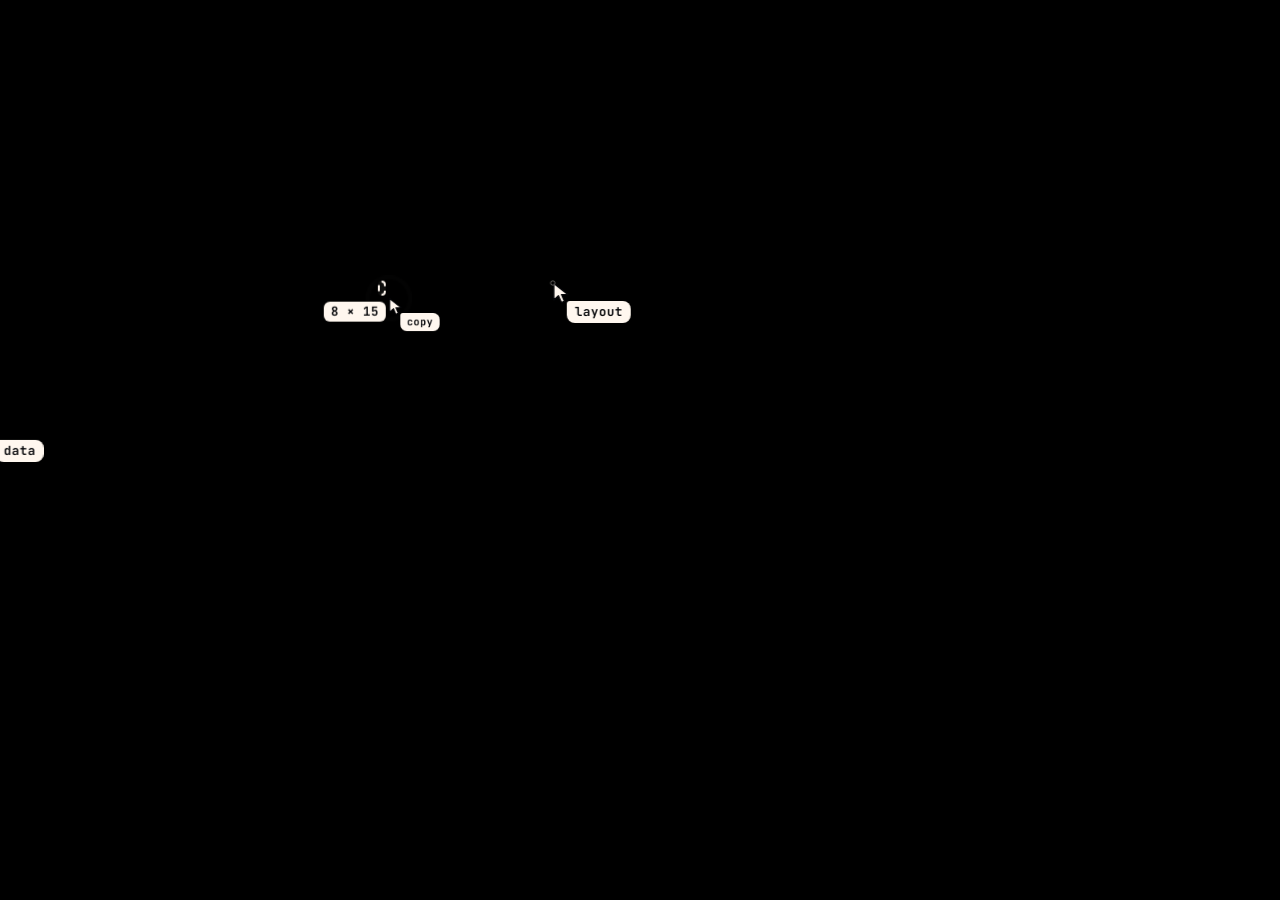
==== index.html @ f99d1878 "Personal site built from resume Static site: lights as navigation, one page per resume entry, contac" ====
<!doctype html>
<html lang="en">
<head>
  <meta charset="utf-8">
  <meta name="viewport" content="width=device-width, initial-scale=1, viewport-fit=cover">
  <meta name="color-scheme" content="dark">
  <meta name="theme-color" content="#07080c">
  <title>Aran Ramakrishnan</title>
  <meta name="description" content="Aran Ramakrishnan studies computer science at UC San Diego: continual learning research, LLM tooling, and causal inference.">
  <link rel="icon" href="data:image/svg+xml,%3Csvg xmlns='http://www.w3.org/2000/svg' viewBox='0 0 32 32'%3E%3Crect y='4' width='32' height='28' rx='7' fill='%23ffb300'/%3E%3Crect y='12' width='32' height='20' rx='7' fill='%236f7bff'/%3E%3Crect y='20' width='32' height='12' rx='6' fill='%23c6ff2e'/%3E%3C/svg%3E">
  <link rel="preload" href="fonts/jetbrains-mono-latin-wght-normal.woff2" as="font" type="font/woff2" crossorigin>
  <link rel="stylesheet" href="styles.css?v=20261107i">
  <script>
    /* Holds the hero dark for the power-on. The timeout means a failed script can never hide the page. */
    if (matchMedia('(prefers-reduced-motion: no-preference)').matches) {
      document.documentElement.classList.add('pre');
      setTimeout(() => document.documentElement.classList.remove('pre'), 3000);
    }
  </script>
  <script src="light.js?v=20261107i" defer></script>
  <script src="main.js?v=20261107i" defer></script>
  <script src="vendor/gsap.min.js?v=20261107i" defer></script>
  <script src="vendor/ScrollTrigger.min.js?v=20261107i" defer></script>
  <script src="vendor/SplitText.min.js?v=20261107i" defer></script>
  <script src="motion.js?v=20261107i" defer></script>
  <script src="depth.js?v=20261107i" defer></script>
  <script src="ferro.js?v=20261107i" defer></script>
</head>
<body>
  <a class="skip" href="#remitly">Skip to the work</a>

  <canvas id="field" aria-hidden="true"></canvas>

  <main class="stack" id="stack">
    <span class="anchor" id="top"></span>
    <section class="sheet hero" data-scene="home" data-label="Aran">
      <h1 class="hero-name"><a href="#top">aran</a></h1>
      <button class="scroll-cue" type="button" aria-label="Reveal the lights">
        <span>scroll</span>
        <svg viewBox="0 0 20 20" aria-hidden="true"><path d="M5 8l5 5 5-5"/></svg>
      </button>
    </section>

    <span class="anchor" id="remitly"></span>
    <section class="sheet" data-scene="remitly" data-label="Remitly" aria-labelledby="h-remitly">
      <div class="head">
        <h2 id="h-remitly">Remitly: $30k a year, and why customers leave.</h2>
        <p>AI Development Intern (KDE), Seattle, July to August 2026.</p>
      </div>
      <div class="service" aria-live="polite">
        <p class="svc-name" id="rmBig">$30k</p>
        <p class="svc-what" id="rmWhat"></p>
        <dl class="facts">
          <div><dt id="rmK1"></dt><dd id="rmV1"></dd></div>
          <div><dt id="rmK2"></dt><dd id="rmV2"></dd></div>
        </dl>
      </div>
    </section>

    <span class="anchor" id="emg"></span>
    <section class="sheet" data-scene="emg" data-label="sEMG paper" aria-labelledby="h-emg">
      <canvas class="depth" id="depthEmg" aria-hidden="true"></canvas>
      <div class="head">
        <h2 id="h-emg">Learning new users without forgetting the old ones.</h2>
        <p>First-author paper, accepted to IEEE BioCAS 2026: adapting sEMG gesture recognition (hand gestures read from forearm muscle signals, for prosthetic control) to new users. Neuromorphic Computing Group, since September 2025.</p>
      </div>
      <div class="score">
        <p class="metric" id="scoreWhat" aria-live="polite">Forgetting with replay</p>
        <p class="big"><span id="scoreNum">1.8</span>%</p>
        <div class="meter" aria-hidden="true"><i id="scoreBar"></i></div>
        <p class="also">I compared 3 continual learning methods on NinaPro with HGRN and LSTM models; replay reached <b>83.3%</b> final accuracy. A 2×2 ablation traced a training collapse to batch ordering, not recurrent state. <a href="https://arxiv.org/abs/2610.34011">Read the paper</a></p>
        <p class="sample">Illustration: one ridge per user, learned front to back</p>
      </div>
    </section>

    <span class="anchor" id="sentry"></span>
    <section class="sheet" data-scene="sentry" data-label="Smart Sentry" aria-labelledby="h-sentry">
      <canvas class="depth" id="depthSentry" aria-hidden="true"></canvas>
      <div class="head">
        <h2 id="h-sentry">10k leads in, 150 meetings out.</h2>
        <p>GTM Engineering Intern at Smart Sentry AI, Sunnyvale, April to July 2026. I built an LLM-powered lead tool that runs inside the existing CRM workflow.</p>
      </div>
      <div class="service" aria-live="polite">
        <p class="svc-name" id="svcName">source</p>
        <p class="svc-what" id="svcWhat"></p>
        <dl class="facts">
          <div><dt>Result</dt><dd id="svcRes"></dd></div>
        </dl>
      </div>
    </section>

    <span class="anchor" id="sloth"></span>
    <section class="sheet split" data-scene="sloth" data-label="SlothLab" aria-labelledby="h-sloth">
      <div class="head">
        <h2 id="h-sloth">95.0% F1 from 0.32% of the weights.</h2>
        <p>NLP Researcher at SlothLab, Santa Cruz, July 2025 to January 2026. I fine-tuned BERT, DistilBERT, RoBERTa, and DeBERTa-v3 across 12 LoRA configurations for named entity recognition on CoNLL-2003.</p>
        <p class="also">The best model then pulled the characters out of 100+ LLM-written stories. Long stories keep the main plot but often drop side characters.</p>
      </div>
      <figure class="params">
        <div class="pgrid" id="pgrid" role="img" aria-label="1,250 squares, each 0.08% of the model's parameters"></div>
        <figcaption><span id="paramNote" aria-live="polite"></span></figcaption>
      </figure>
    </section>

    <span class="anchor" id="symphony"></span>
    <section class="sheet" data-scene="symphony" data-label="Symphony" aria-labelledby="h-symphony">
      <div class="head">
        <h2 id="h-symphony">Symphony: watching coding agents work.</h2>
        <p>Co-founder since March 2026. $2k in seed funding at the 2026 Santa Cruz Launchpad, and an invite to Berkeley SkyDeck. I built the ingestion and the customizable analytics layer.</p>
      </div>
      <figure class="heat">
        <div class="grid" id="heat" role="img" aria-label="Sample heat map of agent usage by day and hour"></div>
        <figcaption><span id="heatNote" aria-live="polite"></span> <span class="sample">Sample data</span></figcaption>
      </figure>
    </section>

    <span class="anchor" id="school"></span>
    <section class="sheet" data-scene="school" data-label="Education" aria-labelledby="h-school">
      <div class="head">
        <h2 id="h-school">Computer science at UC San Diego, class of 2028.</h2>
        <p>Transferred from UC Santa Cruz: 3.93 GPA, Regent Merit Scholar. Coursework: algorithms, machine learning, systems design, systems programming, probability, linear algebra.</p>
      </div>
      <figure class="timeline">
        <ol class="gantt" id="gantt" aria-label="Timeline of school, research, and work"></ol>
        <div class="years" aria-hidden="true"><span>2024</span><span>2025</span><span>2026</span><span>2027</span><span>2028</span></div>
      </figure>
    </section>

    <span class="anchor" id="skills"></span>
    <section class="sheet" data-scene="skills" data-label="Skills" aria-labelledby="h-skills">
      <div class="head">
        <h2 id="h-skills">Skills, and where they show up.</h2>
        <p>Five groups. Pick one to see the whole list and where on this site it was used.</p>
      </div>
      <figure class="tui">
        <ol id="tui" aria-label="Skills by group"></ol>
        <figcaption><span id="tuiNote" aria-live="polite"></span></figcaption>
      </figure>
    </section>

    <span class="anchor" id="close"></span>
    <section class="sheet close" data-scene="home" data-label="Contact" aria-labelledby="h-close">
      <div class="head">
        <h2 id="h-close">Say hello.</h2>
        <p>I'm recruiting for summer 2027 internships.</p>
      </div>
      <nav class="contact" aria-label="Contact">
        <a href="mailto:aranr.dev@gmail.com"><span>Email</span><span>aranr.dev@gmail.com</span></a>
        <a href="resume.pdf"><span>Resume</span><span>PDF, one page</span></a>
        <a href="https://www.linkedin.com/in/aran-r74/"><span>LinkedIn</span><span>in/aran-r74</span></a>
        <a href="https://github.com/s1mpl6nam6"><span>GitHub</span><span>s1mpl6nam6</span></a>
        <a href="https://arxiv.org/abs/2610.34011"><span>Paper</span><span>arXiv 2610.34011</span></a>
      </nav>
      <pre class="ascii-art" role="img" aria-label="Aran, in ASCII letters">    ___    ____  ___    _   __
   /   |  / __ \/   |  / | / /
  / /| | / /_/ / /| | /  |/ /
 / ___ |/ _, _/ ___ |/ /|  /
/_/  |_/_/ |_/_/  |_/_/ |_/</pre>
      <footer>
        <a class="cta" href="mailto:aranr.dev@gmail.com">Email me</a>
        <p>Control grammar borrowed from Apple's Human Interface Guidelines. Not affiliated with Apple. The building cursors are a dramatization: this site was built with Claude Code.</p>
      </footer>
    </section>
  </main>

  <div class="wire" aria-hidden="true"><i id="wire"></i></div>

  <div class="bar glass" id="bar" data-tone="light" role="toolbar" aria-label="Page controls">
    <a class="pill" id="backBtn" href="#top" aria-label="Back to the lights">
      <svg viewBox="0 0 20 20" aria-hidden="true"><path d="M12 5l-5 5 5 5"/></svg>
      <span>Back</span>
    </a>
    <div class="ctl" id="ctl"></div>
  </div>

  <svg class="defs" width="0" height="0" aria-hidden="true">
    <filter id="goo" color-interpolation-filters="sRGB">
      <feGaussianBlur in="SourceGraphic" stdDeviation="3.6" result="b"/>
      <feColorMatrix in="b" values="1 0 0 0 0  0 1 0 0 0  0 0 1 0 0  0 0 0 26 -12"/>
    </filter>
    <filter id="lens" x="0" y="0" width="1" height="1" filterUnits="userSpaceOnUse" color-interpolation-filters="sRGB">
      <feImage id="lensMap" x="0" y="0" preserveAspectRatio="none" result="map"/>
      <feDisplacementMap in="SourceGraphic" in2="map" scale="34" xChannelSelector="R" yChannelSelector="G"/>
    </filter>
  </svg>
</body>
</html>
---- styles.css ----
/* The name: Futura Condensed ExtraBold, read from the visitor's system (Futura ships with macOS
   and iOS but its license does not allow serving it). Elsewhere Jost Bold, an open Futura revival. */
@font-face {
  font-family: "Name";
  src: local("Futura-CondensedExtraBold"), local("Futura Condensed ExtraBold"),
       url("fonts/jost-latin-700-normal.woff2") format("woff2");
  font-weight: 700;
  font-display: swap;
}

@font-face {
  font-family: "JetBrains Mono";
  src: url("fonts/jetbrains-mono-latin-wght-normal.woff2") format("woff2");
  font-weight: 100 800;
  font-display: swap;
}

:root {
  color-scheme: dark;
  --gutter: clamp(24px, 5vw, 72px);
  --radius: clamp(24px, 3vw, 38px);
  --bar-h: 60px;
  --hue: #ffd9b8;
  --ease: cubic-bezier(.22, 1, .36, 1);
  /* One coding font everywhere: the name, headings, body, labels, and controls. */
  --code: "JetBrains Mono", ui-monospace, "SF Mono", Menlo, Consolas, monospace;
  --sans: var(--code);
  --tube: var(--code);
  --mono: var(--code);
}

/* Each scene is one neon gas: a dark ground tinted by its hue, a tube colour, and a reading ink. */
[data-scene="home"]      { --bg: #09090d; --neon: #ffd9b8; --ink: #f4eee8; }
[data-scene="remitly"]   { --bg: #130d03; --neon: #ffb300; --ink: #fbf0dc; }
[data-scene="school"]    { --bg: #04120d; --neon: #2dff9e; --ink: #e2fbef; }
[data-scene="emg"]       { --bg: #15060b; --neon: #ff4d7d; --ink: #fde6ec; }
[data-scene="skills"]    { --bg: #0a0c13; --neon: #b7c8ff; --ink: #e9edf8; }
[data-scene="symphony"]  { --bg: #041113; --neon: #22e6ff; --ink: #def8fb; }
[data-scene="sentry"]    { --bg: #090a1c; --neon: #8390ff; --ink: #e8eaff; }
[data-scene="sloth"]     { --bg: #0e1204; --neon: #c6ff2e; --ink: #f1fbdb; }

* { box-sizing: border-box; }
html {
  scroll-behavior: smooth;
  scrollbar-width: thin;
  scrollbar-color: color-mix(in srgb, currentColor 35%, transparent) transparent;
  -webkit-text-size-adjust: 100%;
}
body {
  margin: 0;
  overflow-x: clip;
  font: 400 1.0625rem/1.5 var(--sans);
  background: #050507;
  color: #f4eee8;
  -webkit-font-smoothing: antialiased;
}
h1, h2, p, dl, dd, ol, ul, figure { margin: 0; padding: 0; }
ol, ul { list-style: none; }
a { color: inherit; }
b { font-weight: 650; }
::selection { background: var(--neon, #ffd9b8); color: #06070a; }
:focus-visible { outline: 2px solid var(--neon, var(--hue)); outline-offset: 3px; border-radius: 6px; }
.pre .hero-name, .pre .scroll-cue { opacity: 0; }

.skip {
  position: fixed; top: 12px; left: 12px; z-index: 60;
  padding: 12px 18px; border-radius: 14px;
  background: #111318; color: #f4eee8;
  transform: translateY(-200%);
}
.skip:focus { transform: none; }
.defs { position: absolute; }
.anchor { display: block; height: 0; }
.sample {
  font-size: .8125rem; font-weight: 600;
  white-space: nowrap;
}

/* The stack */
.sheet {
  position: relative;
  min-height: 100svh;
  padding: clamp(32px, 6vh, 72px) var(--gutter) calc(var(--bar-h) + 48px + env(safe-area-inset-bottom));
  display: flex; flex-direction: column; gap: clamp(28px, 5vh, 56px);
  background: var(--bg); color: var(--ink);
  overflow: hidden;
  --muted: color-mix(in srgb, var(--ink) 82%, var(--bg));
  --glow:
    0 0 .05em color-mix(in srgb, var(--neon) calc(var(--g, 1) * 100%), transparent),
    0 0 .16em color-mix(in srgb, var(--neon) calc(var(--g, 1) * 100%), transparent),
    0 0 .42em color-mix(in srgb, var(--neon) calc(var(--g, 1) * 70%), transparent),
    0 0 1em color-mix(in srgb, var(--neon) calc(var(--g, 1) * 34%), transparent);
}
.sheet > * { position: relative; }

.head { display: grid; gap: 14px; max-width: 62rem; }
h1, h2, .big, .svc-name {
  font-family: var(--tube); font-weight: 500;
  color: color-mix(in srgb, var(--neon) 22%, #fff);
  text-shadow: var(--glow);
}
h1, h2 { letter-spacing: -.03em; line-height: 1.08; text-wrap: balance; }
h2 { font-size: clamp(2.25rem, 5.6vw, 4.6rem); }
.head > p { font-size: clamp(1.1875rem, 2vw, 1.5rem); line-height: 1.36; letter-spacing: -.012em; max-width: 34em; color: var(--muted); text-wrap: pretty; }
figcaption { display: flex; flex-wrap: wrap; justify-content: space-between; gap: 4px 20px; color: var(--muted); }

.facts { display: flex; flex-wrap: wrap; gap: 14px clamp(24px, 4vw, 48px); margin-top: 10px; }
.facts dt { font-size: .875rem; color: var(--muted); }
.facts dd { font-size: 1.375rem; font-weight: 650; letter-spacing: -.015em; font-variant-numeric: tabular-nums; }

/* Hero */
.hero-copy {
  flex: 1; display: flex; flex-direction: column; justify-content: center; gap: 16px;
  padding: clamp(24px, 5vh, 56px) var(--gutter);
  max-width: 76rem;
}
.name { font-size: 1.1875rem; font-weight: 650; letter-spacing: -.012em; color: var(--neon); }
h1 { font-size: clamp(2.875rem, 8.1vw, 6rem); max-width: 13em; }
.lede { font-size: clamp(1.1875rem, 2vw, 1.5rem); letter-spacing: -.012em; color: var(--muted); max-width: 30em; }
.weight { font-size: .9375rem; color: var(--muted); font-variant-numeric: tabular-nums; }

/* Hero: the light is the page. Nav on top, the statement and the project chips along the bottom. */
.hero { justify-content: space-between; padding: clamp(14px, 2vw, 24px) clamp(14px, 2vw, 24px) calc(var(--bar-h) + 30px + env(safe-area-inset-bottom)); }
.hero .nav { padding-block: 6px; background: color-mix(in srgb, var(--neon) 7%, rgb(9 9 13 / .72)); }
.hero-foot { display: flex; align-items: flex-end; justify-content: space-between; gap: 20px 32px; flex-wrap: wrap; }
.hero-copy { max-width: 40rem; display: grid; gap: 10px; text-shadow: 0 0 18px #000, 0 0 2px #000; }
.hero-copy h1 { font-size: clamp(2.5rem, 5vw, 5rem); text-shadow: var(--glow); }
.hero-copy .lede { font-size: clamp(1.0625rem, 1.4vw, 1.25rem); color: var(--ink); }
.legend { display: flex; flex-wrap: wrap; gap: 6px; max-width: 34rem; padding: 8px; background: color-mix(in srgb, var(--neon) 7%, rgb(9 9 13 / .72)); }
.chip {
  display: inline-flex; align-items: center; gap: 8px; min-height: 44px; padding: 0 14px;
  border: 1px solid color-mix(in srgb, var(--neon) 50%, transparent); border-radius: 22px;
  background: color-mix(in srgb, var(--neon) 10%, transparent); color: var(--neon);
  font: 650 .9375rem var(--sans); cursor: pointer;
}
.chip::before { content: ""; width: 8px; height: 8px; border-radius: 50%; background: var(--neon); box-shadow: 0 0 8px var(--neon); }
@media (hover: hover) { .chip:hover { background: color-mix(in srgb, var(--neon) 22%, transparent); } }
.hover-tag {
  position: fixed; left: 0; top: 0; z-index: 60; margin: 0; pointer-events: none;
  padding: 5px 10px; border-radius: 8px; background: rgb(9 9 13 / .86);
  border: 1px solid var(--tag, #fff); color: var(--tag, #fff);
  font: 650 .875rem var(--sans); white-space: nowrap; opacity: 0; transition: opacity .15s;
}
.hover-tag.on { opacity: 1; }
.warp { position: fixed; inset: 0; z-index: 90; pointer-events: none; opacity: 0; background: var(--warp, #fff); box-shadow: 0 0 60px 20px var(--warp, #fff); }

/* (Previous bento tiles, kept for reference by the documenter.) */
.hero { padding: clamp(14px, 2vw, 24px) clamp(14px, 2vw, 24px) calc(var(--bar-h) + 30px + env(safe-area-inset-bottom)); gap: 0; }
.bento {
  flex: 1;
  display: grid; grid-template-columns: minmax(0, 1.08fr) minmax(0, 1.22fr) minmax(0, .86fr); grid-template-rows: auto 1fr;
  gap: clamp(10px, 1.1vw, 16px);
  min-height: 0;
}
.bento .col { display: flex; flex-direction: column; gap: inherit; min-height: 0; }
.tile {
  position: relative; display: block;
  background: color-mix(in srgb, var(--neon) 7%, var(--bg)); color: var(--ink);
  border: 1.5px solid color-mix(in srgb, var(--neon) 55%, transparent);
  border-radius: 20px;
  padding: clamp(16px, 1.6vw, 26px);
  box-shadow: 0 0 26px -10px var(--neon), inset 0 0 30px -18px var(--neon);
  text-decoration: none;
}
a.tile { transition: background-color .2s, border-color .2s; }
@media (hover: hover) { a.tile:hover { background: color-mix(in srgb, var(--neon) 14%, var(--bg)); border-color: var(--neon); } }
.nav { grid-column: 1 / -1; display: flex; align-items: center; justify-content: space-between; gap: 16px; padding-block: 6px; }
.brand { font: 400 1.5rem/1 var(--tube); color: color-mix(in srgb, var(--neon) 22%, #fff); text-shadow: var(--glow); text-decoration: none; display: inline-flex; align-items: center; min-height: 44px; }
.links { display: flex; gap: 4px; }
.links a { display: inline-flex; align-items: center; min-height: 44px; padding: 0 14px; border-radius: 22px; color: var(--ink); text-decoration: none; font-weight: 600; }
@media (hover: hover) { .links a:hover { background: color-mix(in srgb, var(--neon) 14%, transparent); } }
.title { flex: 1.35; display: flex; align-items: flex-end; }
.hero h1 { font-size: clamp(2.5rem, 3.9vw, 4.4rem); max-width: 11em; }
.media { width: 82%; display: grid; align-content: center; gap: 6px; }
.kb { font: 400 clamp(1.6rem, 2.2vw, 2.3rem)/1.05 var(--tube); color: color-mix(in srgb, var(--neon) 22%, #fff); text-shadow: var(--glow); font-variant-numeric: tabular-nums; }
.weight { font-size: .9375rem; color: var(--muted); }
.text.lede { width: 82%; flex: .8; display: flex; align-items: center; margin: 0; font-size: clamp(1.125rem, 1.4vw, 1.375rem); line-height: 1.38; color: var(--ink); }
.image { padding: 0; overflow: hidden; min-height: 0; }
#field { position: absolute; inset: 0; width: 100%; height: 100%; display: block; }
.caption { position: absolute; left: 18px; right: 18px; bottom: 16px; font-size: .9375rem; color: var(--ink); text-wrap: balance; }
.card { flex: 1.1; display: flex; flex-direction: column; justify-content: flex-end; gap: 6px; }
.card-k { font-weight: 650; color: var(--neon); }
.card-n { font: 400 clamp(1.8rem, 2.5vw, 2.8rem)/1.05 var(--tube); color: color-mix(in srgb, var(--neon) 22%, #fff); text-shadow: var(--glow); }
.card-t { font-size: .9375rem; color: var(--muted); }
.list { flex: 1.4; display: grid; align-content: center; padding-block: 8px; }
.list a { display: flex; justify-content: space-between; gap: 12px; align-items: center; min-height: 34px; color: var(--ink); text-decoration: none; font-size: .9375rem; border-radius: 8px; padding: 0 6px; margin: 0 -6px; }
.list a span:first-child { color: var(--neon); font-weight: 650; }
.list a span:last-child { font-variant-numeric: tabular-nums; }
@media (hover: hover) { .list a:hover { background: color-mix(in srgb, var(--neon) 12%, transparent); } }
.cta.tile { display: flex; align-items: center; justify-content: center; min-height: 64px; background: var(--neon); color: #0b0a0c; font-weight: 700; font-size: 1.0625rem; box-shadow: 0 0 30px -6px var(--neon); }
@media (hover: hover) { .cta.tile:hover { background: color-mix(in srgb, var(--neon) 85%, #fff); } }
@media (max-width: 900px) {
  .bento { grid-template-columns: minmax(0, 1fr); grid-template-rows: none; }
  .nav { flex-wrap: wrap; gap: 4px 12px; }
  .links { flex-wrap: wrap; margin-right: -10px; }
  .links a { padding: 0 10px; }
  .title { min-height: 34svh; }
  .media, .text.lede { width: 100%; }
  .image { min-height: 46svh; }
  .list a { min-height: 44px; }
}

/* The agent crew and its selection marquee. */
.sheet > .agent {
  position: absolute; left: 0; top: 0; z-index: 6;
  pointer-events: none; visibility: hidden;
  will-change: transform;
}
.agent svg {
  display: block; width: 20px; height: 22px;
  fill: var(--c); stroke: #06070a; stroke-width: 1.3; stroke-linejoin: round;
}
.agent span {
  position: absolute; left: 15px; top: 19px;
  padding: 3px 8px; border-radius: 3px 8px 8px 8px;
  background: var(--c); color: #06070a;
  font: 650 12.5px/1.25 var(--sans); white-space: nowrap;
}
.agent .ping {
  position: absolute; left: -11px; top: -11px; width: 24px; height: 24px;
  border: 2px solid var(--c); border-radius: 50%; opacity: 0;
}
.sheet > .marquee {
  position: absolute; left: 0; top: 0; z-index: 5;
  pointer-events: none; visibility: hidden;
  border: 2px dashed var(--c);
  background: color-mix(in srgb, var(--c) 6%, transparent);
  border-radius: 12px;
  contain: layout style;
  will-change: transform;
}
.sheet > .marquee::after {
  content: attr(data-size);
  position: absolute; right: -2px; bottom: -28px; white-space: nowrap;
  padding: 2px 7px; border-radius: 6px;
  background: var(--c); color: #06070a;
  font: 650 12.5px/1.3 var(--sans); font-variant-numeric: tabular-nums;
}

/* 3D scenes sit in the sheet's open space and fade out toward the text. */
.sheet > .depth {
  position: absolute; top: 0; right: 0; bottom: 0;
  width: min(66vw, 1040px); height: 100%;
  pointer-events: none;
  -webkit-mask-image: linear-gradient(90deg, transparent 12%, #000 44%);
  mask-image: linear-gradient(90deg, transparent 12%, #000 44%);
}
.sheet > #depthEmg { bottom: auto; height: 76%; width: min(50vw, 800px); }
.sheet > #depthSentry {
  -webkit-mask-image: linear-gradient(90deg, transparent 22%, #000 48%);
  mask-image: linear-gradient(90deg, transparent 22%, #000 48%);
}

/* Two columns: copy beside the demo. */
.split { display: grid; grid-template-columns: minmax(0, 5fr) minmax(0, 6fr); gap: clamp(28px, 5vw, 72px); align-items: center; }

/* sEMG paper */
.score { flex: 1; display: flex; flex-direction: column; justify-content: flex-end; gap: 12px; }
.big {
  font-size: clamp(4.6rem, 16vw, 11.5rem); line-height: .95; letter-spacing: -.04em;
  font-variant-numeric: tabular-nums;
}
.meter { height: 14px; border-radius: 7px; background: color-mix(in srgb, var(--ink) 16%, transparent); }
.meter i { display: block; height: 100%; border-radius: 7px; background: var(--neon); box-shadow: 0 0 18px var(--neon); transform-origin: left; transform: scaleX(.223); transition: transform .62s var(--ease); }
.also { color: var(--muted); max-width: 40em; }
.also a { color: var(--neon); text-underline-offset: 3px; }
.score .big { font-size: clamp(4rem, 12vw, 8.5rem); }
.metric { font-weight: 650; color: var(--neon); margin-bottom: -8px; }

/* SlothLab: the parameters as squares. */
.params { display: grid; gap: 16px; align-content: center; }
.pgrid { display: grid; grid-template-columns: repeat(50, 1fr); gap: clamp(1px, .25vw, 2px); }
.pgrid i { aspect-ratio: 1; border-radius: 1.5px; background: color-mix(in srgb, var(--ink) 13%, transparent); transition: background-color .5s var(--ease), box-shadow .5s; }
.pgrid.full i, .pgrid i.lora { background: var(--neon); }
.pgrid:not(.full) i.lora { box-shadow: 0 0 10px 2px var(--neon); }
.params figcaption { font-weight: 600; color: var(--neon); min-height: 3em; }

/* Education: one time axis for school, research, and work. */
.timeline { flex: 1; display: flex; flex-direction: column; justify-content: flex-end; gap: 8px; }
.gantt { position: relative; display: grid; gap: 4px; container-type: inline-size; }
.gantt::after { content: ""; position: absolute; top: -6px; bottom: -6px; left: calc(var(--now) * 1%); width: 1.5px; background: var(--ink); opacity: .5; }
.gantt li { position: relative; height: 44px; }
.gantt .span {
  position: absolute; top: 6px; bottom: 6px; left: calc(var(--s) * 1%); width: max(calc(var(--w) * 1%), 6px);
  border: 2px solid var(--neon); border-radius: 10px;
  background: color-mix(in srgb, var(--neon) 14%, transparent); box-shadow: 0 0 14px -2px var(--neon);
  color: var(--ink); text-decoration: none;
}
.gantt .span.open { border-right-style: dashed; border-radius: 10px 2px 2px 10px; }
.gantt .lbl { position: absolute; top: 50%; translate: 0 -50%; left: calc(100% + 12px); white-space: nowrap; font-size: .9375rem; color: var(--muted); }
.gantt .lbl b { color: var(--neon); font-weight: 650; }
.gantt .lbl i { font-style: normal; }
.gantt .span.flip .lbl { left: auto; right: calc(100% + 12px); }
a.span::before { content: ""; position: absolute; inset: -8px -2px; }
@media (hover: hover) { a.span:hover { background: color-mix(in srgb, var(--neon) 34%, transparent); } }
.years { display: grid; grid-template-columns: 2fr 2fr 2fr 2fr 1fr; font-size: .875rem; font-weight: 600; color: var(--muted); padding-top: 8px; border-top: 1.5px solid color-mix(in srgb, var(--neon) 40%, transparent); font-variant-numeric: tabular-nums; }

/* Skills */
.tui { flex: 1; display: flex; flex-direction: column; justify-content: flex-end; gap: 14px; font-family: var(--mono); font-size: clamp(.8125rem, 1.25vw, 1rem); }
.tui ol { background: #11141d; box-shadow: 0 0 0 1px color-mix(in srgb, var(--neon) 30%, transparent), 0 0 40px -12px var(--neon); border-radius: 16px; padding: 12px; overflow: hidden; }
.tui li { display: grid; grid-template-columns: minmax(0, 9em) minmax(0, 1fr) auto; gap: 16px; padding: 7px 12px; border-radius: 9px; color: #cdd5e4; white-space: nowrap; }
.tui li > * { overflow: hidden; text-overflow: ellipsis; }
.tui li.sec { color: var(--neon); font-weight: 700; margin-top: 6px; display: block; }
.tui li.sec:first-child { margin-top: 0; }
.tui li.on { background: var(--neon); color: #0a0c13; box-shadow: 0 0 20px -2px var(--neon); }
.tui li { cursor: pointer; grid-template-columns: minmax(0, 10em) minmax(0, 1fr) 2em; }
.tui li.on > :nth-child(2) { white-space: normal; }
.tui li > :nth-child(3) { text-align: right; font-variant-numeric: tabular-nums; }
.tui figcaption { font-family: var(--sans); font-size: 1rem; }

/* Symphony */
.heat { flex: 1; display: flex; flex-direction: column; justify-content: flex-end; gap: 14px; }
.grid { display: grid; grid-template-columns: repeat(24, 1fr); gap: clamp(2px, .4vw, 5px); }
.grid i { aspect-ratio: 1; border-radius: clamp(2px, .5vw, 7px); background: var(--neon); opacity: var(--v); transition: opacity .5s var(--ease); }

/* Remitly and Smart Sentry */
.service { flex: 1; display: flex; flex-direction: column; justify-content: flex-end; gap: 10px; }
.svc-name { font-size: clamp(3.6rem, 13vw, 9.5rem); line-height: 1; letter-spacing: -.04em; }
.svc-what { font-size: clamp(1.1875rem, 2vw, 1.5rem); letter-spacing: -.012em; max-width: 30em; }

/* Close */
.close { justify-content: center; }
.contact { display: grid; max-width: 760px; }
.contact a { display: flex; justify-content: space-between; gap: 16px; align-items: center; min-height: 52px; border-bottom: 1px solid color-mix(in srgb, var(--ink) 16%, transparent); color: var(--ink); text-decoration: none; font-size: clamp(1rem, 1.6vw, 1.25rem); }
.contact a span:first-child { color: var(--neon); font-weight: 650; }
.contact a span:last-child { overflow-wrap: anywhere; text-align: right; }
@media (hover: hover) { .contact a:hover span:last-child { color: var(--neon); } }
.close footer p { max-width: 56ch; }
.ascii-art {
  margin: 0; font: 600 clamp(.75rem, 1.6vw, 1.2rem)/1.05 var(--mono);
  color: color-mix(in srgb, var(--neon) 30%, #fff); text-shadow: var(--glow);
  white-space: pre; overflow: hidden;
}
.close footer { display: flex; flex-wrap: wrap; align-items: center; justify-content: space-between; gap: 18px 32px; color: var(--muted); font-size: .9375rem; }
.cta {
  display: inline-flex; align-items: center; min-height: 52px; padding: 0 26px;
  border-radius: 26px; background: var(--neon); color: #0b0a0c; box-shadow: 0 0 28px -4px var(--neon);
  font-size: 1.0625rem; font-weight: 650; text-decoration: none;
  transition: transform .2s var(--ease);
}
.cta:active { transform: scale(.97); }

/* The control layer. The only translucent material on the page. */
.glass {
  --tint: rgb(14 15 21 / .68);
  --glass-ink: #fff;
  color: var(--glass-ink);
  background: var(--tint);
  -webkit-backdrop-filter: blur(14px) saturate(190%);
  backdrop-filter: blur(14px) saturate(190%);
  box-shadow:
    0 0 26px -6px var(--hue),
    0 14px 34px -10px rgb(0 0 0 / .6),
    inset 0 1px 0 rgb(255 255 255 / .28),
    inset 0 0 0 1px color-mix(in srgb, var(--hue) 55%, transparent);
  transition: background-color .35s, color .25s, box-shadow .4s;
}
.glass.refract {
  -webkit-backdrop-filter: url(#lens) blur(5px) saturate(190%);
  backdrop-filter: url(#lens) blur(5px) saturate(190%);
}
.bar {
  position: fixed; z-index: 50;
  left: 50%; bottom: max(16px, env(safe-area-inset-bottom));
  transform: translateX(-50%);
  max-width: calc(100vw - 24px);
  height: var(--bar-h); padding: 8px;
  border-radius: 30px;
  display: flex; align-items: center; gap: 4px;
  transition: width .5s var(--ease), background-color .35s, color .25s;
}
.pill {
  flex: none;
  display: inline-flex; align-items: center; justify-content: center; gap: 8px;
  height: 44px; min-width: 44px; padding: 0 14px 0 12px;
  border: 0; border-radius: 22px; background: none;
  color: inherit; font: inherit; font-size: 1rem; font-weight: 650; letter-spacing: -.012em;
  text-decoration: none; white-space: nowrap; cursor: pointer;
  transition: background-color .18s, transform .18s var(--ease);
}
.pill.icon { padding: 0; }
.pill svg { width: 20px; height: 20px; fill: none; stroke: currentColor; stroke-width: 2; stroke-linecap: round; stroke-linejoin: round; }
.pill:active { transform: scale(.94); }
@media (hover: hover) { .pill:hover { background: color-mix(in srgb, currentColor 13%, transparent); } }
.bar :focus-visible { outline-offset: -2px; border-radius: 22px; }

.ctl { display: flex; align-items: center; min-width: 0; }
.ctl:empty { display: none; }
.seg { position: relative; display: flex; height: 44px; padding: 0 3px; border-radius: 22px; background: color-mix(in srgb, currentColor 11%, transparent); }
.seg .thumb {
  position: absolute; top: 3px; left: 0; height: 38px; width: var(--tw, 0); border-radius: 19px;
  background: var(--hue); box-shadow: 0 0 16px -2px var(--hue);
  transform: translateX(var(--tx, 3px));
  transition: transform .42s var(--ease), width .42s var(--ease);
}
.seg button {
  position: relative; height: 44px; padding: 0 14px;
  border: 0; border-radius: 19px; background: none;
  color: inherit; font: inherit; font-size: .9375rem; font-weight: 600; letter-spacing: -.01em;
  white-space: nowrap; cursor: pointer;
  transition: color .2s;
}
.seg button[aria-pressed="true"] { color: #06070a; }
.keys { display: flex; align-items: center; border-radius: 22px; background: color-mix(in srgb, currentColor 11%, transparent); }


/* The circuit. One wire down the page that carries the colour of the current sheet. */
.wire {
  position: fixed; z-index: 40; left: 9px; top: 12px; bottom: 12px; width: 3px;
  border-radius: 2px; pointer-events: none;
  background: rgb(255 255 255 / .1);
}
.wire i {
  display: block; height: 100%; border-radius: 2px;
  transform-origin: top; transform: scaleY(0);
  background: var(--hue);
  box-shadow: 0 0 10px var(--hue), 0 0 24px var(--hue);
  transition: background-color .4s, box-shadow .4s;
}

@media (max-width: 900px) {
  .sheet > .depth, .sheet > #depthEmg {
    top: 25%; bottom: auto; width: 100%; height: 31%;
    -webkit-mask-image: linear-gradient(transparent, #000 12%, #000 88%, transparent) !important;
    mask-image: linear-gradient(transparent, #000 12%, #000 88%, transparent) !important;
  }
  .split { display: flex; flex-direction: column; align-items: stretch; }
  .note { min-height: 0; }
}

/* Narrow screens: the bar's Back keeps only its arrow, the skills list drops its long column until chosen,
   and the timeline labels sit under their bars. */
@media (max-width: 640px) {
  #backBtn { width: 44px; }
  #backBtn span { display: none; }
  .gantt li { height: 52px; }
  .gantt .span { top: 4px; bottom: auto; height: 14px; border-radius: 6px; }
  /* A linked bar's tap area covers its label too; the drawn bar stays its true length. */
  .gantt a.span { top: 0; height: 48px; width: max(calc(var(--w) * 1%), 150px); border: 0; background: none; box-shadow: none; border-radius: 0; }
  .gantt a.span::after { content: ""; position: absolute; top: 4px; left: 0; height: 14px; width: max(calc(var(--w) * 1cqw), 6px); box-sizing: border-box; border: 2px solid var(--neon); border-radius: 6px; background: color-mix(in srgb, var(--neon) 14%, transparent); box-shadow: 0 0 14px -2px var(--neon); }
  .gantt a.span.open::after { border-right-style: dashed; }
  .gantt a.span::before { display: none; }
  .gantt .lbl, .gantt .span.flip .lbl { top: 20px; translate: none; left: 0; right: auto; font-size: .8125rem; }
  .gantt .span.flip .lbl { left: auto; right: 0; }
  .gantt .lbl i { display: none; }
  .tui li { grid-template-columns: minmax(0, 1fr) 2em; }
  .tui li > :nth-child(2) { display: none; }
  .tui li.on { grid-template-columns: minmax(0, 1fr) 2em; }
  .tui li.on > :nth-child(2) { display: block; grid-column: 1 / -1; grid-row: 2; }
  .sample { white-space: normal; }
  .pill { padding: 0; }
  .seg button { padding: 0 11px; font-size: .875rem; }
}

@media (prefers-reduced-motion: reduce) {
  html { scroll-behavior: auto; }
  *, *::before, *::after { transition-duration: .01ms !important; animation-duration: .01ms !important; }
}

@media (prefers-reduced-transparency: reduce) {
  .glass[data-tone], .glass[data-tone].refract {
    -webkit-backdrop-filter: none; backdrop-filter: none;
    --tint: #101117;
    background: #101117;
  }
}

@media (prefers-contrast: more) {
  .sheet { --muted: var(--ink); --glow: 0 0 0 transparent; }
  h1, h2, .big, .svc-name { color: #fff; }
  .glass[data-tone], .glass[data-tone].refract {
    -webkit-backdrop-filter: none; backdrop-filter: none;
    --tint: #000;
    background: #000;
    box-shadow: 0 0 0 2px #fff;
  }
}

/* Hover glitch: one quick split on links, never under reduced motion. */
@keyframes glitch {
  0% { text-shadow: 2px 0 #ff2bd6, -2px 0 #2bf0ff; transform: translateX(1px); }
  30% { text-shadow: -3px 0 #ff2bd6, 3px 0 #2bf0ff; transform: translateX(-2px); }
  60% { text-shadow: 1px 0 #ff2bd6, -1px 0 #2bf0ff; transform: translateX(1px); }
  100% { transform: none; }
}
@media (hover: hover) and (prefers-reduced-motion: no-preference) {
  .brand:hover, .links a:hover, .list a:hover span:first-child, .cta:hover, .card:hover .card-n { animation: glitch .3s steps(1) 1; }
  .list a span:first-child, .card-n { display: inline-block; }
}

/* Ferrofluid. The canvas sits behind the content and draws the element's body and spikes in its own
   background, with the border line traced around the merged shape by a per-element filter. */
.ferro { position: absolute; z-index: -1; pointer-events: none; opacity: 0; transition: opacity .15s; }
.ferro.on { opacity: 1; }
@media (prefers-reduced-motion: reduce) { .ferro { display: none; } }

/* The right-click menu the cursors use to delete things. */
.sheet > .ctx {
  position: absolute; left: 0; top: 0; z-index: 7;
  display: grid; min-width: 150px; padding: 5px;
  border-radius: 10px;
  background: rgb(18 19 25 / .96);
  box-shadow: 0 12px 30px -8px rgb(0 0 0 / .7), inset 0 0 0 1px rgb(255 255 255 / .12);
  font: 500 13px/1 var(--sans); color: #e9ebf2;
  pointer-events: none; visibility: hidden;
}
.ctx span { padding: 8px 10px; border-radius: 6px; }
.ctx .del { color: #ff5a6e; }
.ctx .del.hot { background: #ff3b55; color: #fff; }

/* The light sits behind every page. */
#field { position: fixed; inset: 0; z-index: 0; width: 100%; height: 100%; display: block; }
.stack { position: relative; z-index: 1; }

/* App mode: pages one at a time, pinned to the screen. The page body never scrolls; a page taller
   than a phone scrolls inside itself. Pages are see-through enough for their beam to show. */
.app, .app body { height: 100%; overflow: hidden; }
.app .anchor, .app .wire { display: none; }
.app .stack > .sheet {
  position: fixed; inset: 0; min-height: 0; height: 100%;
  overflow-x: hidden; overflow-y: auto; overscroll-behavior: contain;
  background: color-mix(in srgb, var(--bg) 58%, transparent);
}
.app .stack > .sheet[hidden] { display: none; }
.app .stack > .sheet:not(.hero) {
  padding-top: clamp(20px, 4.5vh, 64px);
  padding-bottom: calc(var(--bar-h) + 24px + env(safe-area-inset-bottom));
  gap: clamp(16px, 3.6vh, 52px);
}
.app .stack > .hero { background: transparent; }

/* Callouts: a label for every light, tied to its beam by an elbowed leader. */
.sheet > .callouts { position: absolute; inset: 0; z-index: 2; pointer-events: none; opacity: 0; transition: opacity .35s; }
.callouts.on { opacity: 1; }
.callouts:not(.on) .callout { pointer-events: none; }
.callouts .leaders { position: absolute; inset: 0; width: 100%; height: 100%; overflow: visible; }
.callouts path { fill: none; stroke-width: 1.4; stroke-linejoin: round; opacity: .85; filter: drop-shadow(0 0 3px currentColor); }
.callouts circle { filter: drop-shadow(0 0 5px #fff); }
.callout {
  position: absolute; left: 0; top: 0; pointer-events: auto;
  display: grid; gap: 1px; text-align: left; min-height: 44px; align-content: center;
  padding: 5px 11px; border-radius: 9px;
  border: 1px solid color-mix(in srgb, var(--c) 70%, transparent);
  background: rgb(9 9 13 / .82); color: #f1f2f6; cursor: pointer;
  font: 400 .8125rem/1.2 var(--sans); white-space: nowrap;
  box-shadow: 0 0 14px -4px var(--c);
}
.callout b { color: var(--c); font-weight: 700; font-size: .875rem; }
.callout { transition: opacity .25s; }
.callout.out { opacity: 0; pointer-events: none; }
.callout:focus-visible { outline: 2px solid var(--c); outline-offset: 2px; }
@media (hover: hover) { .callout:hover { background: color-mix(in srgb, var(--c) 18%, rgb(9 9 13)); } }

/* Home: only the name, and the lights once you scroll. The name starts large in the middle and
   settles at the top centre as the lights take over. */
.hero { display: block; }
.hero-name {
  position: absolute; left: 0; right: 0; width: fit-content; margin: 0 auto; top: clamp(14px, 2vw, 26px); z-index: 3;
  font: 700 clamp(1.7rem, 2.4vw, 2.3rem)/1 "Name", Futura, sans-serif; letter-spacing: -0.01em;
  transform-origin: 50% 50%; will-change: transform;
}
.hero-name a { color: color-mix(in srgb, var(--neon) 22%, #fff); text-decoration: none; text-shadow: var(--glow); display: inline-block; padding: 6px 4px; }
.scroll-cue {
  position: absolute; left: 50%; bottom: calc(24px + env(safe-area-inset-bottom)); z-index: 3;
  transform: translateX(-50%);
  display: grid; justify-items: center; gap: 2px; min-width: 64px; min-height: 56px; padding: 6px 12px;
  border: 0; background: none; color: color-mix(in srgb, var(--neon) 40%, #fff); cursor: pointer;
  font: 600 .8125rem var(--sans); letter-spacing: .02em;
}
.scroll-cue svg { width: 22px; height: 22px; fill: none; stroke: currentColor; stroke-width: 2; stroke-linecap: round; stroke-linejoin: round; filter: drop-shadow(0 0 6px var(--neon)); }
@media (prefers-reduced-motion: no-preference) { .scroll-cue svg { animation: nudge 1.6s ease-in-out infinite; } }
@keyframes nudge { 0%, 100% { transform: translateY(0); } 50% { transform: translateY(5px); } }
/* The bar is for project pages; home is only the name and the lights. */
html[data-page="top"] #bar { opacity: 0 !important; visibility: hidden !important; }
@media (max-width: 899px) { .sheet > .callouts { display: block; } .callout { padding: 4px 9px; min-height: 44px; } .callout b { font-size: .8125rem; } .callout span { font-size: .75rem; } }

/* The ASCII draw-in sits over the element it is uncovering, under the cursor. */
.sheet > .ascii-in { position: absolute; left: 0; top: 0; z-index: 5; pointer-events: none; }

/* Monospace runs wide; on phones the reading text and matrix step down so pages fit. */
@media (max-width: 640px) {
  .head > p { font-size: 1rem; }
  .facts dd { font-size: 1.125rem; }
}
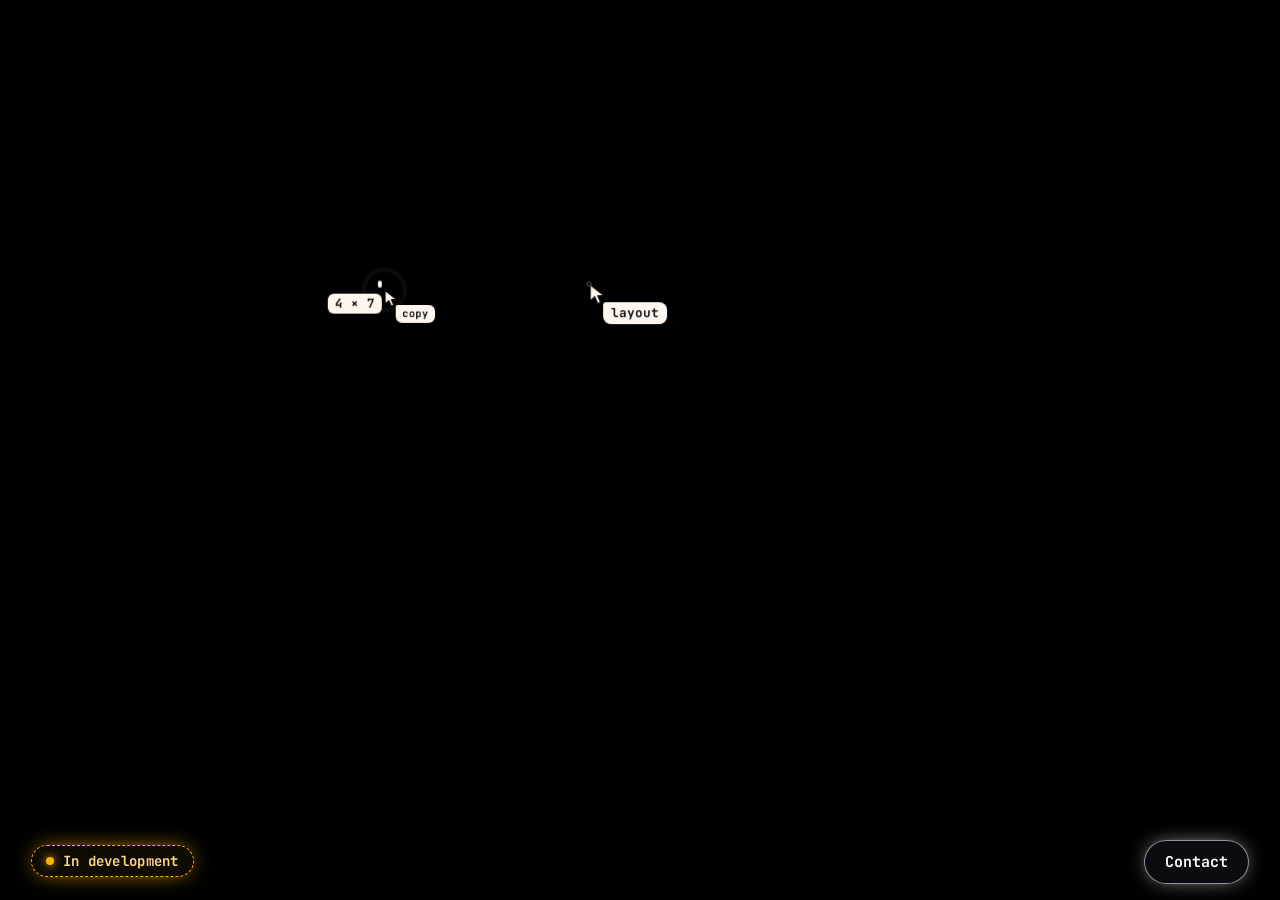
==== commit 745e6be2: "Remove SlothLab grid, add dev tag and Contact button" ====
--- a/index.html
+++ b/index.html
@@ -9,7 +9,7 @@
   <meta name="description" content="Aran Ramakrishnan studies computer science at UC San Diego: continual learning research, LLM tooling, and causal inference.">
   <link rel="icon" href="data:image/svg+xml,%3Csvg xmlns='http://www.w3.org/2000/svg' viewBox='0 0 32 32'%3E%3Crect y='4' width='32' height='28' rx='7' fill='%23ffb300'/%3E%3Crect y='12' width='32' height='20' rx='7' fill='%236f7bff'/%3E%3Crect y='20' width='32' height='12' rx='6' fill='%23c6ff2e'/%3E%3C/svg%3E">
   <link rel="preload" href="fonts/jetbrains-mono-latin-wght-normal.woff2" as="font" type="font/woff2" crossorigin>
-  <link rel="stylesheet" href="styles.css?v=20261107i">
+  <link rel="stylesheet" href="styles.css?v=20261111b">
   <script>
     /* Holds the hero dark for the power-on. The timeout means a failed script can never hide the page. */
     if (matchMedia('(prefers-reduced-motion: no-preference)').matches) {
@@ -17,14 +17,14 @@
       setTimeout(() => document.documentElement.classList.remove('pre'), 3000);
     }
   </script>
-  <script src="light.js?v=20261107i" defer></script>
-  <script src="main.js?v=20261107i" defer></script>
-  <script src="vendor/gsap.min.js?v=20261107i" defer></script>
-  <script src="vendor/ScrollTrigger.min.js?v=20261107i" defer></script>
-  <script src="vendor/SplitText.min.js?v=20261107i" defer></script>
-  <script src="motion.js?v=20261107i" defer></script>
-  <script src="depth.js?v=20261107i" defer></script>
-  <script src="ferro.js?v=20261107i" defer></script>
+  <script src="light.js?v=20261111b" defer></script>
+  <script src="main.js?v=20261111b" defer></script>
+  <script src="vendor/gsap.min.js?v=20261111b" defer></script>
+  <script src="vendor/ScrollTrigger.min.js?v=20261111b" defer></script>
+  <script src="vendor/SplitText.min.js?v=20261111b" defer></script>
+  <script src="motion.js?v=20261111b" defer></script>
+  <script src="depth.js?v=20261111b" defer></script>
+  <script src="ferro.js?v=20261111b" defer></script>
 </head>
 <body>
   <a class="skip" href="#remitly">Skip to the work</a>
@@ -90,16 +90,12 @@
     </section>
 
     <span class="anchor" id="sloth"></span>
-    <section class="sheet split" data-scene="sloth" data-label="SlothLab" aria-labelledby="h-sloth">
+    <section class="sheet" data-scene="sloth" data-label="SlothLab" aria-labelledby="h-sloth">
       <div class="head">
         <h2 id="h-sloth">95.0% F1 from 0.32% of the weights.</h2>
         <p>NLP Researcher at SlothLab, Santa Cruz, July 2025 to January 2026. I fine-tuned BERT, DistilBERT, RoBERTa, and DeBERTa-v3 across 12 LoRA configurations for named entity recognition on CoNLL-2003.</p>
         <p class="also">The best model then pulled the characters out of 100+ LLM-written stories. Long stories keep the main plot but often drop side characters.</p>
       </div>
-      <figure class="params">
-        <div class="pgrid" id="pgrid" role="img" aria-label="1,250 squares, each 0.08% of the model's parameters"></div>
-        <figcaption><span id="paramNote" aria-live="polite"></span></figcaption>
-      </figure>
     </section>
 
     <span class="anchor" id="symphony"></span>
@@ -165,6 +161,9 @@
 
   <div class="wire" aria-hidden="true"><i id="wire"></i></div>
 
+  <p class="dev-tag" role="note"><i aria-hidden="true"></i>In development</p>
+  <a class="contact-link" href="#close">Contact</a>
+
   <div class="bar glass" id="bar" data-tone="light" role="toolbar" aria-label="Page controls">
     <a class="pill" id="backBtn" href="#top" aria-label="Back to the lights">
       <svg viewBox="0 0 20 20" aria-hidden="true"><path d="M12 5l-5 5 5 5"/></svg>
--- a/styles.css
+++ b/styles.css
@@ -267,13 +267,35 @@
 .score .big { font-size: clamp(4rem, 12vw, 8.5rem); }
 .metric { font-weight: 650; color: var(--neon); margin-bottom: -8px; }
 
-/* SlothLab: the parameters as squares. */
-.params { display: grid; gap: 16px; align-content: center; }
-.pgrid { display: grid; grid-template-columns: repeat(50, 1fr); gap: clamp(1px, .25vw, 2px); }
-.pgrid i { aspect-ratio: 1; border-radius: 1.5px; background: color-mix(in srgb, var(--ink) 13%, transparent); transition: background-color .5s var(--ease), box-shadow .5s; }
-.pgrid.full i, .pgrid i.lora { background: var(--neon); }
-.pgrid:not(.full) i.lora { box-shadow: 0 0 10px 2px var(--neon); }
-.params figcaption { font-weight: 600; color: var(--neon); min-height: 3em; }
+/* A fixed note that the site is still being built, bottom left on every page. */
+.dev-tag {
+  position: fixed; z-index: 40; left: clamp(16px, 2.4vw, 32px); bottom: calc(max(16px, env(safe-area-inset-bottom)) + 7px);
+  display: inline-flex; align-items: center; gap: 9px; margin: 0;
+  padding: 8px 14px; border-radius: 999px;
+  border: 1.5px dashed #ffb300; background: rgb(19 13 3 / .82); color: #ffd98a;
+  font: 650 .875rem/1 var(--code); letter-spacing: .02em;
+  box-shadow: 0 0 22px -6px #ffb300;
+  pointer-events: none;
+}
+.dev-tag i { width: 8px; height: 8px; border-radius: 50%; background: #ffb300; box-shadow: 0 0 10px #ffb300; animation: dev-pulse 1.6s ease-in-out infinite; }
+@keyframes dev-pulse { 50% { opacity: .3; } }
+/* Contact has no light, so it gets a door of its own, bottom right, on every page but itself. */
+.contact-link {
+  position: fixed; z-index: 40; right: clamp(16px, 2.4vw, 32px); bottom: max(16px, env(safe-area-inset-bottom));
+  display: inline-flex; align-items: center; min-height: 44px; padding: 0 20px; border-radius: 22px;
+  background: rgb(14 15 21 / .82); border: 1.5px solid color-mix(in srgb, #fff 55%, transparent); color: #fff;
+  font: 650 .9375rem/1 var(--code); text-decoration: none; box-shadow: 0 0 22px -8px #fff;
+  transition: background-color .2s, color .2s;
+}
+@media (hover: hover) { .contact-link:hover { background: #fff; color: #06070a; } }
+html[data-page="close"] .contact-link { display: none; }
+@media (max-width: 640px) {
+  /* Above the bar, so the two never meet. */
+  .dev-tag { bottom: calc(max(16px, env(safe-area-inset-bottom)) + var(--bar-h) + 19px); font-size: .8125rem; padding: 7px 12px; }
+  .contact-link { bottom: calc(max(16px, env(safe-area-inset-bottom)) + var(--bar-h) + 12px); }
+  html[data-page="top"] .dev-tag { bottom: calc(max(16px, env(safe-area-inset-bottom)) + 7px); }
+  html[data-page="top"] .contact-link { bottom: max(16px, env(safe-area-inset-bottom)); }
+}
 
 /* Education: one time axis for school, research, and work. */
 .timeline { flex: 1; display: flex; flex-direction: column; justify-content: flex-end; gap: 8px; }
@@ -527,6 +549,10 @@
   padding-bottom: calc(var(--bar-h) + 24px + env(safe-area-inset-bottom));
   gap: clamp(16px, 3.6vh, 52px);
 }
+@media (max-width: 640px) {
+  /* Pages leave room for the tag and the Contact button above the bar. */
+  .app .stack > .sheet:not(.hero) { padding-bottom: calc(var(--bar-h) + 78px + env(safe-area-inset-bottom)); }
+}
 .app .stack > .hero { background: transparent; }
 
 /* Callouts: a label for every light, tied to its beam by an elbowed leader. */
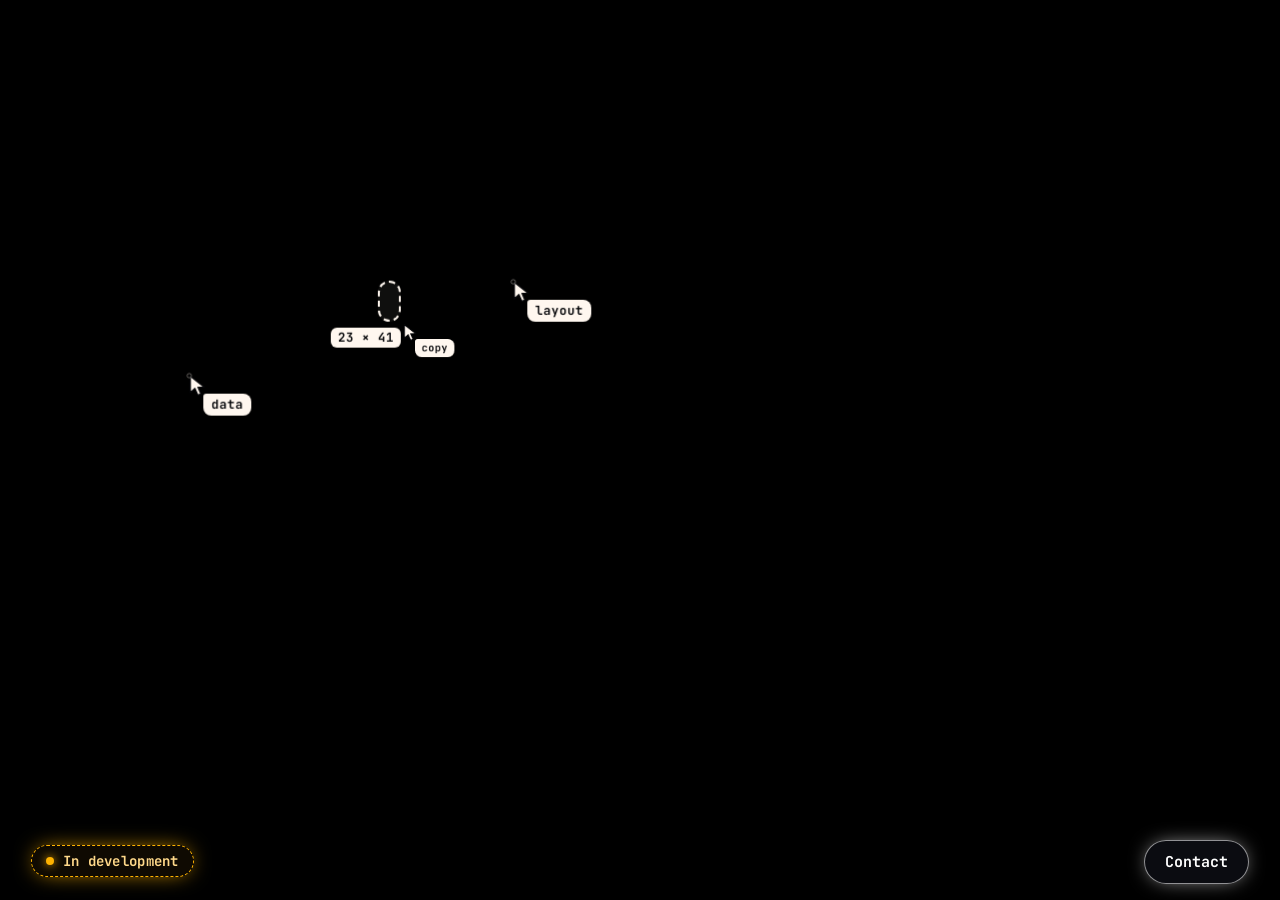
==== commit e5ccf860: "Ferro changes" ====
--- a/index.html
+++ b/index.html
@@ -9,7 +9,7 @@
   <meta name="description" content="Aran Ramakrishnan studies computer science at UC San Diego: continual learning research, LLM tooling, and causal inference.">
   <link rel="icon" href="data:image/svg+xml,%3Csvg xmlns='http://www.w3.org/2000/svg' viewBox='0 0 32 32'%3E%3Crect y='4' width='32' height='28' rx='7' fill='%23ffb300'/%3E%3Crect y='12' width='32' height='20' rx='7' fill='%236f7bff'/%3E%3Crect y='20' width='32' height='12' rx='6' fill='%23c6ff2e'/%3E%3C/svg%3E">
   <link rel="preload" href="fonts/jetbrains-mono-latin-wght-normal.woff2" as="font" type="font/woff2" crossorigin>
-  <link rel="stylesheet" href="styles.css?v=20261111b">
+  <link rel="stylesheet" href="styles.css?v=20261111c">
   <script>
     /* Holds the hero dark for the power-on. The timeout means a failed script can never hide the page. */
     if (matchMedia('(prefers-reduced-motion: no-preference)').matches) {
@@ -17,14 +17,14 @@
       setTimeout(() => document.documentElement.classList.remove('pre'), 3000);
     }
   </script>
-  <script src="light.js?v=20261111b" defer></script>
-  <script src="main.js?v=20261111b" defer></script>
-  <script src="vendor/gsap.min.js?v=20261111b" defer></script>
-  <script src="vendor/ScrollTrigger.min.js?v=20261111b" defer></script>
-  <script src="vendor/SplitText.min.js?v=20261111b" defer></script>
-  <script src="motion.js?v=20261111b" defer></script>
-  <script src="depth.js?v=20261111b" defer></script>
-  <script src="ferro.js?v=20261111b" defer></script>
+  <script src="light.js?v=20261111c" defer></script>
+  <script src="main.js?v=20261111c" defer></script>
+  <script src="vendor/gsap.min.js?v=20261111c" defer></script>
+  <script src="vendor/ScrollTrigger.min.js?v=20261111c" defer></script>
+  <script src="vendor/SplitText.min.js?v=20261111c" defer></script>
+  <script src="motion.js?v=20261111c" defer></script>
+  <script src="depth.js?v=20261111c" defer></script>
+  <script src="ferro.js?v=20261111c" defer></script>
 </head>
 <body>
   <a class="skip" href="#remitly">Skip to the work</a>
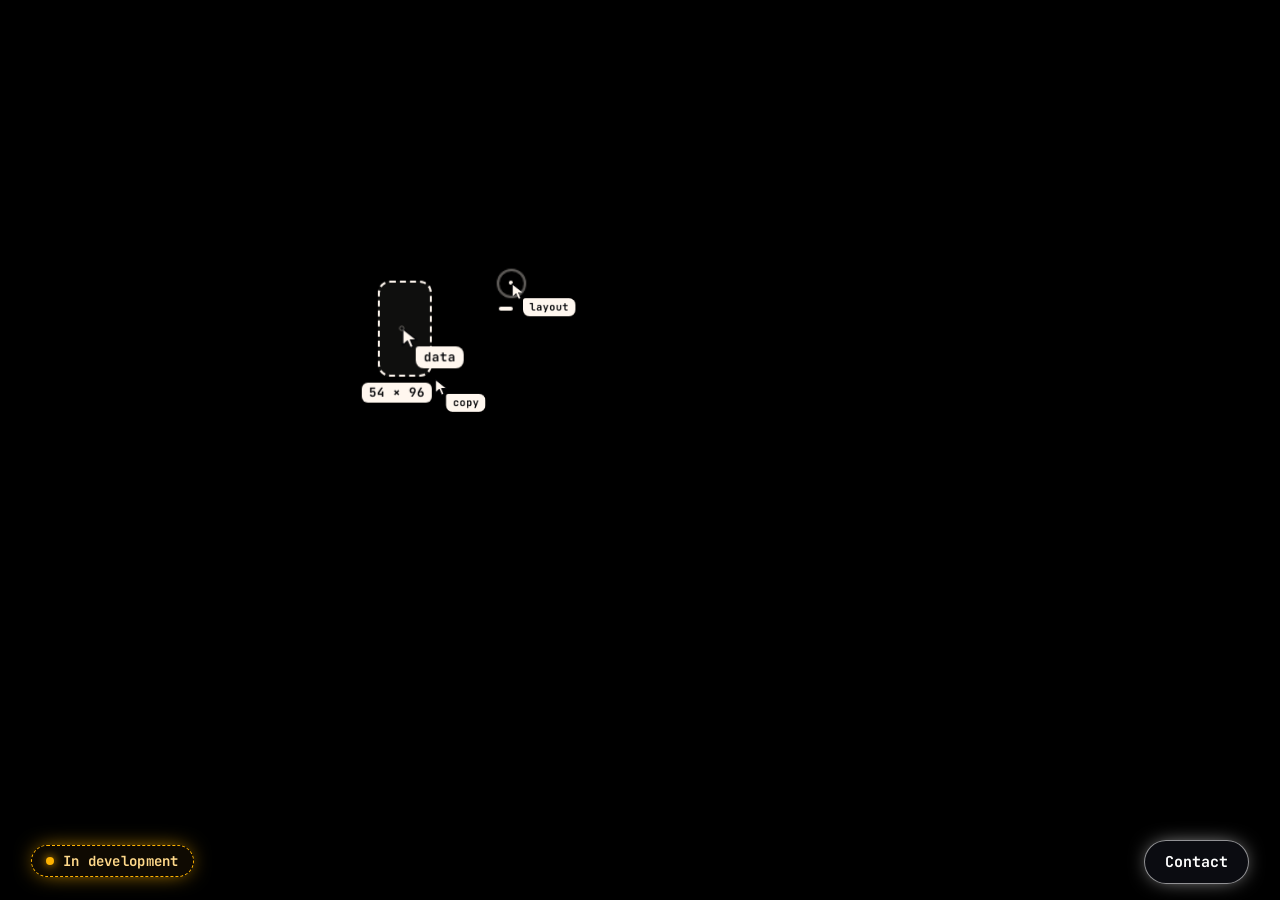
==== commit b50c081b: "Turn Remitly and Smart Sentry into cards on their lights, add sEMG paper mockup Remitly and Smart Se" ====
--- a/index.html
+++ b/index.html
@@ -9,7 +9,8 @@
   <meta name="description" content="Aran Ramakrishnan studies computer science at UC San Diego: continual learning research, LLM tooling, and causal inference.">
   <link rel="icon" href="data:image/svg+xml,%3Csvg xmlns='http://www.w3.org/2000/svg' viewBox='0 0 32 32'%3E%3Crect y='4' width='32' height='28' rx='7' fill='%23ffb300'/%3E%3Crect y='12' width='32' height='20' rx='7' fill='%236f7bff'/%3E%3Crect y='20' width='32' height='12' rx='6' fill='%23c6ff2e'/%3E%3C/svg%3E">
   <link rel="preload" href="fonts/jetbrains-mono-latin-wght-normal.woff2" as="font" type="font/woff2" crossorigin>
-  <link rel="stylesheet" href="styles.css?v=20261111c">
+  <link rel="stylesheet" href="styles.css?v=20261120b">
+  <link rel="stylesheet" href="cards.css?v=20261120b">
   <script>
     /* Holds the hero dark for the power-on. The timeout means a failed script can never hide the page. */
     if (matchMedia('(prefers-reduced-motion: no-preference)').matches) {
@@ -17,17 +18,16 @@
       setTimeout(() => document.documentElement.classList.remove('pre'), 3000);
     }
   </script>
-  <script src="light.js?v=20261111c" defer></script>
-  <script src="main.js?v=20261111c" defer></script>
-  <script src="vendor/gsap.min.js?v=20261111c" defer></script>
-  <script src="vendor/ScrollTrigger.min.js?v=20261111c" defer></script>
-  <script src="vendor/SplitText.min.js?v=20261111c" defer></script>
-  <script src="motion.js?v=20261111c" defer></script>
-  <script src="depth.js?v=20261111c" defer></script>
-  <script src="ferro.js?v=20261111c" defer></script>
+  <script src="light.js?v=20261120b" defer></script>
+  <script src="main.js?v=20261120b" defer></script>
+  <script src="vendor/gsap.min.js?v=20261120b" defer></script>
+  <script src="vendor/ScrollTrigger.min.js?v=20261120b" defer></script>
+  <script src="vendor/SplitText.min.js?v=20261120b" defer></script>
+  <script src="motion.js?v=20261120b" defer></script>
+  <script src="depth.js?v=20261120b" defer></script>
 </head>
 <body>
-  <a class="skip" href="#remitly">Skip to the work</a>
+  <a class="skip" href="#emg">Skip to the work</a>
 
   <canvas id="field" aria-hidden="true"></canvas>
 
@@ -39,21 +39,36 @@
         <span>scroll</span>
         <svg viewBox="0 0 20 20" aria-hidden="true"><path d="M5 8l5 5 5-5"/></svg>
       </button>
-    </section>
 
-    <span class="anchor" id="remitly"></span>
-    <section class="sheet" data-scene="remitly" data-label="Remitly" aria-labelledby="h-remitly">
-      <div class="head">
-        <h2 id="h-remitly">Remitly: $30k a year, and why customers leave.</h2>
-        <p>AI Development Intern (KDE), Seattle, July to August 2026.</p>
+      <!-- Roles that open as a card on their light instead of a page of their own. light.js moves each
+           one into its callout. -->
+      <div class="card-src" id="card-remitly" data-card="remitly" hidden>
+        <p class="card-role">AI Development Intern, KDE team<br>Seattle, July to August 2026</p>
+        <dl class="card-figs">
+          <div><dt>saved a year</dt><dd>$30k</dd></div>
+          <div><dt>customers studied</dt><dd>~800k</dd></div>
+          <div><dt>higher churn</dt><dd>+5 pts</dd></div>
+        </dl>
+        <ul class="card-list">
+          <li>Automated mentorship matching. An LLM scores each candidate pair, and a person approves every match. This cut $30k a year in spend.</li>
+          <li>Led an observational causal inference study of about 800k cross-border payments customers. I estimated counterfactual churn in Trino SQL and Python, controlling for confounders measured before each change.</li>
+          <li>Identity verification (KYC) checks and price changes were each associated with about 5 percentage points higher churn.</li>
+        </ul>
+        <p class="card-tags"><span>Go</span><span>DynamoDB</span><span>React</span><span>Kubernetes</span><span>Trino SQL</span><span>Python</span></p>
       </div>
-      <div class="service" aria-live="polite">
-        <p class="svc-name" id="rmBig">$30k</p>
-        <p class="svc-what" id="rmWhat"></p>
-        <dl class="facts">
-          <div><dt id="rmK1"></dt><dd id="rmV1"></dd></div>
-          <div><dt id="rmK2"></dt><dd id="rmV2"></dd></div>
+      <div class="card-src" id="card-sentry" data-card="sentry" hidden>
+        <p class="card-role">GTM Engineering Intern<br>Sunnyvale, April to July 2026</p>
+        <dl class="card-figs">
+          <div><dt>leads sourced</dt><dd>10k+</dd></div>
+          <div><dt>meetings booked</dt><dd>150</dd></div>
+          <div><dt>less manual work</dt><dd>~80%</dd></div>
+          <div><dt>more replies</dt><dd>+20%</dd></div>
         </dl>
+        <ul class="card-list">
+          <li>Sourced over 10k leads, which turned into 150 customer meetings.</li>
+          <li>Built an LLM lead generation tool that runs inside the team's existing CRM workflow. Manual prospecting and outreach time dropped by about 80%.</li>
+          <li>Sorted leads into segments and tagged each one with signals like recent LinkedIn activity and whether an email was available. The tool used those tags to pick the outreach channel and draft the message, and reply rates rose 20%.</li>
+        </ul>
       </div>
     </section>
 
@@ -70,22 +85,6 @@
         <div class="meter" aria-hidden="true"><i id="scoreBar"></i></div>
         <p class="also">I compared 3 continual learning methods on NinaPro with HGRN and LSTM models; replay reached <b>83.3%</b> final accuracy. A 2×2 ablation traced a training collapse to batch ordering, not recurrent state. <a href="https://arxiv.org/abs/2610.34011">Read the paper</a></p>
         <p class="sample">Illustration: one ridge per user, learned front to back</p>
-      </div>
-    </section>
-
-    <span class="anchor" id="sentry"></span>
-    <section class="sheet" data-scene="sentry" data-label="Smart Sentry" aria-labelledby="h-sentry">
-      <canvas class="depth" id="depthSentry" aria-hidden="true"></canvas>
-      <div class="head">
-        <h2 id="h-sentry">10k leads in, 150 meetings out.</h2>
-        <p>GTM Engineering Intern at Smart Sentry AI, Sunnyvale, April to July 2026. I built an LLM-powered lead tool that runs inside the existing CRM workflow.</p>
-      </div>
-      <div class="service" aria-live="polite">
-        <p class="svc-name" id="svcName">source</p>
-        <p class="svc-what" id="svcWhat"></p>
-        <dl class="facts">
-          <div><dt>Result</dt><dd id="svcRes"></dd></div>
-        </dl>
       </div>
     </section>
 
@@ -173,10 +172,6 @@
   </div>
 
   <svg class="defs" width="0" height="0" aria-hidden="true">
-    <filter id="goo" color-interpolation-filters="sRGB">
-      <feGaussianBlur in="SourceGraphic" stdDeviation="3.6" result="b"/>
-      <feColorMatrix in="b" values="1 0 0 0 0  0 1 0 0 0  0 0 1 0 0  0 0 0 26 -12"/>
-    </filter>
     <filter id="lens" x="0" y="0" width="1" height="1" filterUnits="userSpaceOnUse" color-interpolation-filters="sRGB">
       <feImage id="lensMap" x="0" y="0" preserveAspectRatio="none" result="map"/>
       <feDisplacementMap in="SourceGraphic" in2="map" scale="34" xChannelSelector="R" yChannelSelector="G"/>
--- a/cards.css
+++ b/cards.css
@@ -0,0 +1,66 @@
+/* Cards: a role with no page of its own opens in place from its label on the light. Closed, it looks
+   like every other callout; open, it holds the role's resume bullets. */
+.callout-x { padding: 0; display: block; cursor: default; }
+.callout-x .callout-head {
+  all: unset; box-sizing: border-box;
+  display: grid; grid-template-columns: auto auto; column-gap: 12px; row-gap: 1px; align-items: center;
+  min-height: 44px; padding: 5px 11px; border-radius: 9px; cursor: pointer;
+}
+.callout-head b { color: var(--c); font-weight: 700; font-size: .875rem; }
+.callout-head span { grid-column: 1; }
+/* A plus that turns into a minus, so the label says it opens rather than travels. */
+.callout-head i { grid-column: 2; grid-row: 1 / span 2; position: relative; width: 12px; height: 12px; }
+.callout-head i::before, .callout-head i::after {
+  content: ""; position: absolute; left: 0; right: 0; top: 5px; height: 2px; border-radius: 1px; background: var(--c);
+  transition: rotate .25s var(--ease);
+}
+.callout-head i::after { rotate: 90deg; }
+.callout-x.open .callout-head i::after { rotate: 0deg; }
+.callout-head:focus-visible { outline: 2px solid var(--c); outline-offset: 2px; }
+@media (hover: hover) {
+  .callout-x:not(.open) .callout-head:hover { background: color-mix(in srgb, var(--c) 18%, transparent); }
+}
+
+.callout-x.open {
+  width: min(27rem, calc(100vw - 20px));
+  white-space: normal;
+  background: rgb(9 9 13 / .94);
+  border-color: var(--c);
+  box-shadow: 0 0 0 1px color-mix(in srgb, var(--c) 40%, transparent), 0 0 30px -6px var(--c), 0 18px 40px -12px rgb(0 0 0 / .8);
+  -webkit-backdrop-filter: none; backdrop-filter: none;
+}
+/* The card is read, not pressed, so it does not shrink under a click the way a label does. */
+.callout-x:active, .callout-x.open:hover { scale: none; }
+.callout-x.open .callout-head { width: 100%; grid-template-columns: 1fr auto; padding: 10px 14px 6px; }
+.callout-x.open .callout-head b { font-size: 1.0625rem; }
+
+.callout-body { padding: 0 14px 14px; display: grid; gap: 12px; font-size: .8125rem; line-height: 1.45; color: #d9dbe4; }
+.callout-body[hidden] { display: none; }
+@media (prefers-reduced-motion: no-preference) {
+  .callout-x.open .callout-body { animation: card-in .32s var(--ease) both; }
+}
+@keyframes card-in { from { opacity: 0; translate: 0 -4px; } }
+
+.card-role { color: #f1f2f6; }
+.card-figs { display: flex; flex-wrap: wrap; gap: 6px; }
+.card-figs div {
+  flex: 1 1 5.5rem; display: flex; flex-direction: column-reverse; gap: 2px;
+  padding: 7px 9px; border-radius: 8px;
+  border: 1px solid color-mix(in srgb, var(--c) 45%, transparent);
+  background: color-mix(in srgb, var(--c) 9%, transparent);
+}
+.card-figs dt { font-size: .6875rem; color: color-mix(in srgb, #fff 62%, var(--c)); }
+.card-figs dd { margin: 0; font-size: 1.25rem; font-weight: 650; line-height: 1.1; color: color-mix(in srgb, var(--c) 30%, #fff); text-shadow: 0 0 12px color-mix(in srgb, var(--c) 60%, transparent); font-variant-numeric: tabular-nums; }
+.card-list { display: grid; gap: 7px; }
+.card-list li { position: relative; padding-left: 15px; text-wrap: pretty; }
+.card-list li::before { content: ""; position: absolute; left: 2px; top: .6em; width: 5px; height: 5px; border-radius: 50%; background: var(--c); box-shadow: 0 0 6px var(--c); }
+.card-tags { display: flex; flex-wrap: wrap; gap: 5px; }
+.card-tags span { padding: 2px 8px; border-radius: 999px; font-size: .75rem; color: var(--c); border: 1px solid color-mix(in srgb, var(--c) 50%, transparent); }
+
+@media (prefers-contrast: more) {
+  .callout-body { color: #fff; }
+  .card-figs dt { color: #fff; }
+}
+
+/* Open, the figures below say it better than the one-line summary. */
+.callout-x.open .callout-head span { display: none; }
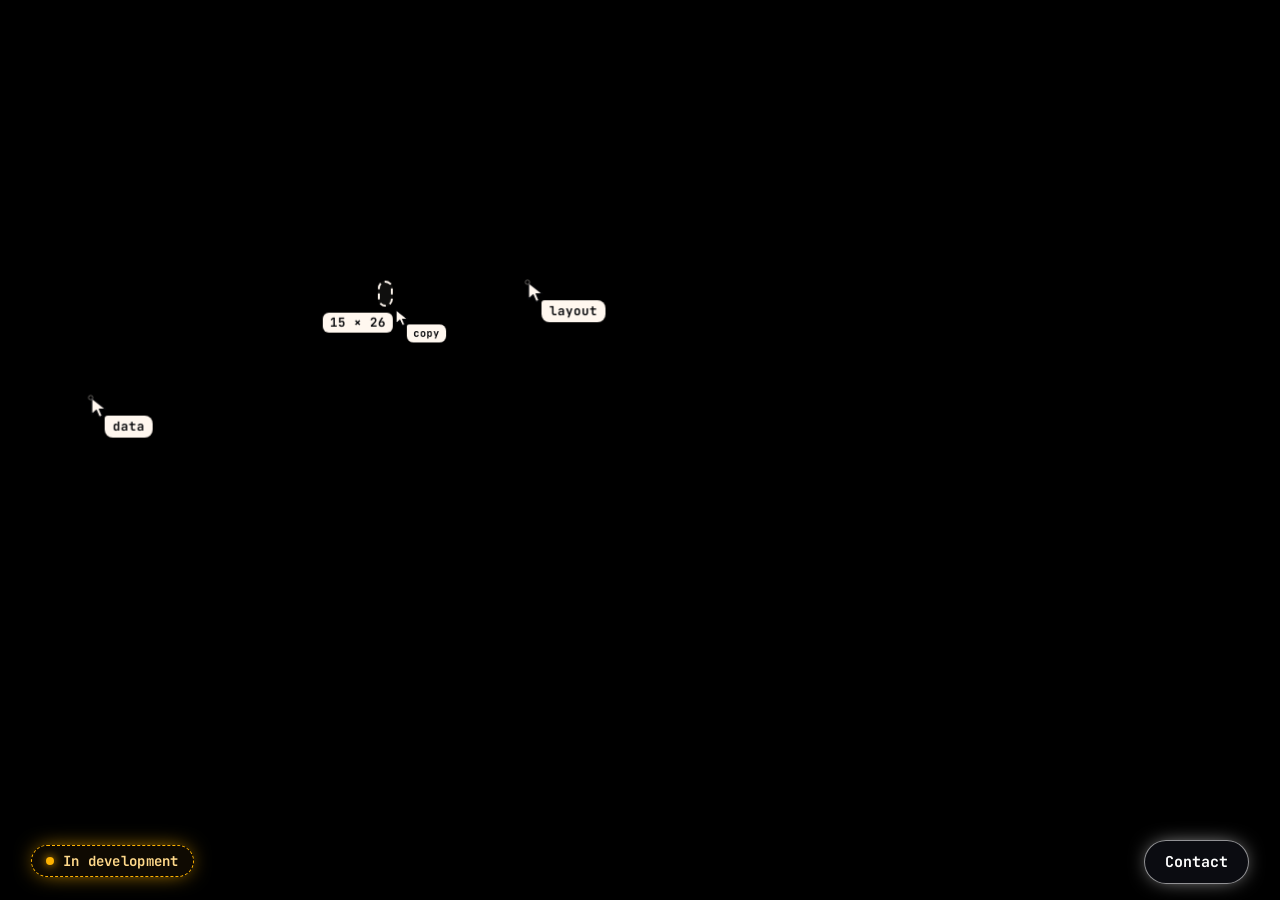
==== commit e431b29d: "Remove ferrofluid, add hover states and a fading light hover" ====
--- a/index.html
+++ b/index.html
@@ -10,7 +10,6 @@
   <link rel="icon" href="data:image/svg+xml,%3Csvg xmlns='http://www.w3.org/2000/svg' viewBox='0 0 32 32'%3E%3Crect y='4' width='32' height='28' rx='7' fill='%23ffb300'/%3E%3Crect y='12' width='32' height='20' rx='7' fill='%236f7bff'/%3E%3Crect y='20' width='32' height='12' rx='6' fill='%23c6ff2e'/%3E%3C/svg%3E">
   <link rel="preload" href="fonts/jetbrains-mono-latin-wght-normal.woff2" as="font" type="font/woff2" crossorigin>
   <link rel="stylesheet" href="styles.css?v=20261120b">
-  <link rel="stylesheet" href="cards.css?v=20261120b">
   <script>
     /* Holds the hero dark for the power-on. The timeout means a failed script can never hide the page. */
     if (matchMedia('(prefers-reduced-motion: no-preference)').matches) {
@@ -27,7 +26,7 @@
   <script src="depth.js?v=20261120b" defer></script>
 </head>
 <body>
-  <a class="skip" href="#emg">Skip to the work</a>
+  <a class="skip" href="#remitly">Skip to the work</a>
 
   <canvas id="field" aria-hidden="true"></canvas>
 
@@ -39,36 +38,21 @@
         <span>scroll</span>
         <svg viewBox="0 0 20 20" aria-hidden="true"><path d="M5 8l5 5 5-5"/></svg>
       </button>
+    </section>
 
-      <!-- Roles that open as a card on their light instead of a page of their own. light.js moves each
-           one into its callout. -->
-      <div class="card-src" id="card-remitly" data-card="remitly" hidden>
-        <p class="card-role">AI Development Intern, KDE team<br>Seattle, July to August 2026</p>
-        <dl class="card-figs">
-          <div><dt>saved a year</dt><dd>$30k</dd></div>
-          <div><dt>customers studied</dt><dd>~800k</dd></div>
-          <div><dt>higher churn</dt><dd>+5 pts</dd></div>
+    <span class="anchor" id="remitly"></span>
+    <section class="sheet" data-scene="remitly" data-label="Remitly" aria-labelledby="h-remitly">
+      <div class="head">
+        <h2 id="h-remitly">Remitly: $30k a year, and why customers leave.</h2>
+        <p>AI Development Intern (KDE), Seattle, July to August 2026.</p>
+      </div>
+      <div class="service" aria-live="polite">
+        <p class="svc-name" id="rmBig">$30k</p>
+        <p class="svc-what" id="rmWhat"></p>
+        <dl class="facts">
+          <div><dt id="rmK1"></dt><dd id="rmV1"></dd></div>
+          <div><dt id="rmK2"></dt><dd id="rmV2"></dd></div>
         </dl>
-        <ul class="card-list">
-          <li>Automated mentorship matching. An LLM scores each candidate pair, and a person approves every match. This cut $30k a year in spend.</li>
-          <li>Led an observational causal inference study of about 800k cross-border payments customers. I estimated counterfactual churn in Trino SQL and Python, controlling for confounders measured before each change.</li>
-          <li>Identity verification (KYC) checks and price changes were each associated with about 5 percentage points higher churn.</li>
-        </ul>
-        <p class="card-tags"><span>Go</span><span>DynamoDB</span><span>React</span><span>Kubernetes</span><span>Trino SQL</span><span>Python</span></p>
-      </div>
-      <div class="card-src" id="card-sentry" data-card="sentry" hidden>
-        <p class="card-role">GTM Engineering Intern<br>Sunnyvale, April to July 2026</p>
-        <dl class="card-figs">
-          <div><dt>leads sourced</dt><dd>10k+</dd></div>
-          <div><dt>meetings booked</dt><dd>150</dd></div>
-          <div><dt>less manual work</dt><dd>~80%</dd></div>
-          <div><dt>more replies</dt><dd>+20%</dd></div>
-        </dl>
-        <ul class="card-list">
-          <li>Sourced over 10k leads, which turned into 150 customer meetings.</li>
-          <li>Built an LLM lead generation tool that runs inside the team's existing CRM workflow. Manual prospecting and outreach time dropped by about 80%.</li>
-          <li>Sorted leads into segments and tagged each one with signals like recent LinkedIn activity and whether an email was available. The tool used those tags to pick the outreach channel and draft the message, and reply rates rose 20%.</li>
-        </ul>
       </div>
     </section>
 
@@ -85,6 +69,22 @@
         <div class="meter" aria-hidden="true"><i id="scoreBar"></i></div>
         <p class="also">I compared 3 continual learning methods on NinaPro with HGRN and LSTM models; replay reached <b>83.3%</b> final accuracy. A 2×2 ablation traced a training collapse to batch ordering, not recurrent state. <a href="https://arxiv.org/abs/2610.34011">Read the paper</a></p>
         <p class="sample">Illustration: one ridge per user, learned front to back</p>
+      </div>
+    </section>
+
+    <span class="anchor" id="sentry"></span>
+    <section class="sheet" data-scene="sentry" data-label="Smart Sentry" aria-labelledby="h-sentry">
+      <canvas class="depth" id="depthSentry" aria-hidden="true"></canvas>
+      <div class="head">
+        <h2 id="h-sentry">10k leads in, 150 meetings out.</h2>
+        <p>GTM Engineering Intern at Smart Sentry AI, Sunnyvale, April to July 2026. I built an LLM-powered lead tool that runs inside the existing CRM workflow.</p>
+      </div>
+      <div class="service" aria-live="polite">
+        <p class="svc-name" id="svcName">source</p>
+        <p class="svc-what" id="svcWhat"></p>
+        <dl class="facts">
+          <div><dt>Result</dt><dd id="svcRes"></dd></div>
+        </dl>
       </div>
     </section>
 
--- a/styles.css
+++ b/styles.css
@@ -510,12 +510,6 @@
   .list a span:first-child, .card-n { display: inline-block; }
 }
 
-/* Ferrofluid. The canvas sits behind the content and draws the element's body and spikes in its own
-   background, with the border line traced around the merged shape by a per-element filter. */
-.ferro { position: absolute; z-index: -1; pointer-events: none; opacity: 0; transition: opacity .15s; }
-.ferro.on { opacity: 1; }
-@media (prefers-reduced-motion: reduce) { .ferro { display: none; } }
-
 /* The right-click menu the cursors use to delete things. */
 .sheet > .ctx {
   position: absolute; left: 0; top: 0; z-index: 7;
@@ -608,3 +602,50 @@
   .head > p { font-size: 1rem; }
   .facts dd { font-size: 1.125rem; }
 }
+
+/* Hover means "this is what a click picks". Every clickable thing gets a ring in its own colour and a
+   tinted fill on hover, and presses in on click. Rows and options preview the selected look they
+   will take. */
+.tui li, .seg button, .contact a, .callout, .gantt a.span, .also a, .scroll-cue, .hero-name a {
+  transition: background-color .15s, box-shadow .15s, color .15s, scale .12s var(--ease);
+}
+.contact a { padding-inline: 12px; margin-inline: -12px; }
+@media (hover: hover) {
+  .tui li:not(.on):hover {
+    background: color-mix(in srgb, var(--neon) 16%, #11141d); color: #fff;
+    box-shadow: inset 0 0 0 1.5px var(--neon), 0 0 16px -6px var(--neon);
+  }
+  .tui li:not(.on):hover > :first-child { color: var(--neon); }
+  .seg button:not([aria-pressed="true"]):hover {
+    background: color-mix(in srgb, var(--hue) 20%, transparent);
+    box-shadow: inset 0 0 0 1.5px color-mix(in srgb, var(--hue) 70%, transparent);
+  }
+  .pill:hover { background: color-mix(in srgb, currentColor 18%, transparent); box-shadow: inset 0 0 0 1.5px color-mix(in srgb, currentColor 45%, transparent); }
+  .callout:hover { border-color: var(--c); box-shadow: 0 0 0 1px var(--c), 0 0 22px -2px var(--c); }
+  .gantt a.span:hover { box-shadow: 0 0 0 2px var(--neon), 0 0 22px 0 var(--neon); }
+  .gantt a.span:hover .lbl { color: var(--ink); }
+  .contact a:hover {
+    background: color-mix(in srgb, var(--neon) 12%, transparent);
+    box-shadow: inset 0 0 0 1.5px color-mix(in srgb, var(--neon) 70%, transparent);
+    border-bottom-color: transparent; border-radius: 10px;
+  }
+  .contact a:hover span:last-child { color: var(--neon); }
+  .cta:hover { background: color-mix(in srgb, var(--neon) 80%, #fff); box-shadow: 0 0 0 2px color-mix(in srgb, var(--neon) 60%, #fff), 0 0 36px -2px var(--neon); }
+  .also a:hover { background: color-mix(in srgb, var(--neon) 18%, transparent); border-radius: 4px; text-decoration-thickness: 2px; }
+  .scroll-cue:hover, .hero-name a:hover { color: #fff; }
+}
+.tui li:active, .seg button:active, .contact a:active, .callout:active, .scroll-cue:active { scale: .97; }
+@media (max-width: 640px) and (hover: hover) {
+  /* On narrow screens the drawn bar is the ::after, so the ring goes there. */
+  .gantt a.span:hover { box-shadow: none; }
+  .gantt a.span:hover::after { box-shadow: 0 0 0 2px var(--neon), 0 0 18px 0 var(--neon); }
+}
+
+/* Home: while a light is hovered, the other labels and leaders go grey and step back, so the
+   hovered one is the only thing in colour. */
+.callouts path, .callouts circle { transition: opacity .25s, stroke .25s, fill .25s; }
+.callouts .callout { transition: opacity .25s, filter .25s, background-color .15s, box-shadow .15s, scale .12s var(--ease); }
+.callouts.focusing .callout:not(.lit):not(.out) { filter: grayscale(1); opacity: .4; }
+.callouts.focusing path:not(.lit) { stroke: #6b6d75; opacity: .35; }
+.callouts.focusing circle:not(.lit) { fill: #6b6d75; opacity: .35; }
+.callout.lit { border-color: var(--c); box-shadow: 0 0 0 1px var(--c), 0 0 22px -2px var(--c); }
